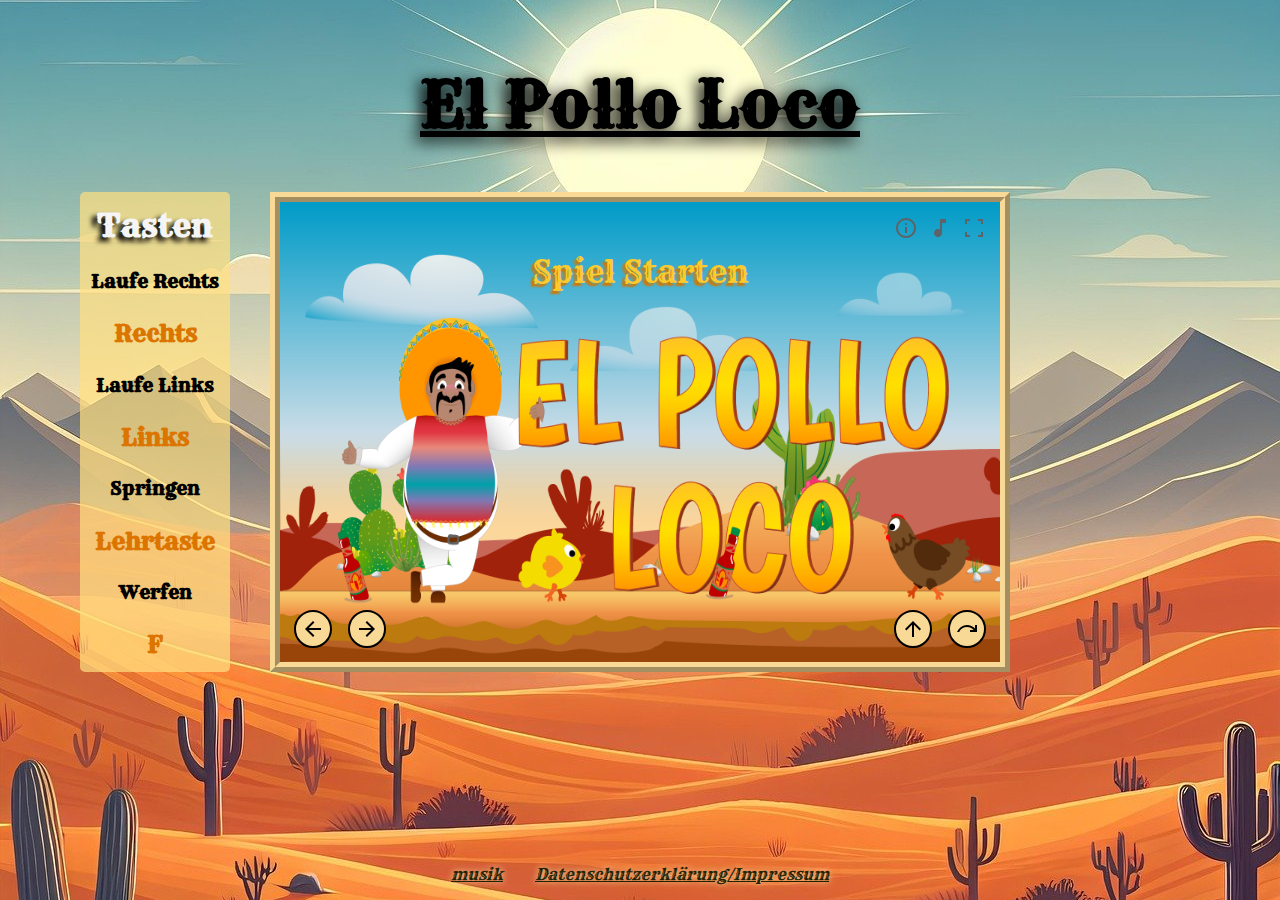
==== index.html @ b6bff3aa "mute btn" ====
<!DOCTYPE html>
<html lang="en">

<head>
    <meta charset="UTF-8">
    <meta name="viewport" content="width=device-width, initial-scale=1.0">
    <link rel="stylesheet" href="style.css">
    <title>El Polo Loco</title>
    <script src="classes/drawable-object.class.js"></script>
    <script src="classes/movable-object.class.js"></script>
    <script src="classes/background.class.js"></script>
    <script src="classes/status-bar.class.js"></script>
    <script src="classes/world.class.js"></script>
    <script src="classes/character.class.js"></script>
    <script src="classes/chicken.class.js"></script>
    <script src="classes/small-chicken.class.js"></script>
    <script src="classes/endboss.class.js"></script>
    <script src="classes/cloud.class.js"></script>
    <script src="classes/throwabel-object.class.js"></script>
    <script src="classes/background-objeckt.class.js"></script>
    <script src="classes/collectable-objects.class.js"></script>
    <script src="classes/end-screean.class.js"></script>
    <script src="classes/collisions.class.js"></script>
    <script src="classes/keyboard.class.js"></script>
    <script src="classes/level.class.js"></script>
    <script src="levels/level1.js"></script>

    <script src="js/game.js"></script>
</head>

<body>
    <div class="main-container">
        <div class="top-container">
            <h1 translate="no">El Pollo Loco</h1>
            <div class="game-arrea">
                <div class="help-bar">
                    <h2 class="title">Tasten</h2>
                    <h3>Laufe Rechts</h3>
                    <h2>Rechts</h2>
                    <h3>Laufe Links</h3>
                    <h2>Links</h2>
                    <h3>Springen</h3>
                    <h2>Lehrtaste</h2>
                    <h3>Werfen</h3>
                    <h2>F</h2>
                </div>
                <div class="overlay">
                    <div class="top-row">
                        <img src="./img/icons/info.svg" alt="info">
                        <img id="audio-btn" src="./img/icons/music_note.svg" alt="music" onclick="toggleMusic()">
                        <img src="./img/icons/fullscreen.svg" alt="fullscreen">
                    </div>
                    <div class="mobile-row">
                        <div class="move">
                            <img id="btnLeft" src="./img/icons/arrow_back.svg" alt="left">
                            <img id="btnRight" src="./img/icons/arrow_forward.svg" alt="right">
                        </div>
                        <div class="move">
                            <img id="jump" src="./img/icons/arrow_upward.svg" alt="jump">
                            <img id="throw" class="throw-btn" src="./img/icons/throw.svg" alt="throw">
                        </div>
                    </div>
                </div>
                <canvas width="740" height="480" id="canvas" class="d-none"></canvas>
                <div class="start-screen" id="start-screen">
                    <button class="start-btn" onclick="InitiateGame()">Spiel Starten</button>
                </div>
            </div>
            <button class="restart d-none" id="restart" onclick="reset()"> Neustart </button>
        </div>

        <footer>
            <a href="https://www.chosic.com/free-music/all/">musik</a> 
            <a onclick="window.location.href='./privacy-policy.html'">Datenschutzerklärung/Impressum</a> 
            </footer>
    </div>
</body>

</html>
---- style.css ----
*{
    box-sizing: border-box;
    margin: 0;
    
}

@font-face {
    font-family: 'ray';
    font-style: normal;
    src: url('./font/Rye-Regular.ttf') format('truetype');
  }

  @font-face {
    font-family: 'roboto';
    font-style: normal;
    src: url('./font/Roboto-Regular.ttf') format('truetype');
  }

body {
    min-height: 100vh;
    background-image: url(./img/5_background/desert-background.jpg);
    background-position: center;
    background-size: cover;
    font-family:'ray', Arial, Helvetica, sans-serif;
}

.d-none {
    display: none !important;
}

.main-container {
    height: 100vh;
    padding: 4rem 1rem;
    display: flex;
    flex-direction: column;
    align-items: center;
    justify-content: space-between;
    padding-bottom: 1rem;
}

.top-container {
    width: 100%;
    max-width: 740px;
    display: flex;
    flex-direction: column;
    align-items: center;
    gap: 3rem;
}

.game-arrea {
    width: 100%;
    max-width: 740px;
    height: 480px;
    position: relative;
    display: flex;
    justify-content: center;
    align-items: center;
}

.start-screen {
    height: 100%;
    width: 100%;
    background-image: url(./img/9_intro_outro_screens/start/startscreen_1.png);
    background-size:100% 100%;
    background-position: center;
    background-repeat: no-repeat;
    display: flex;
    justify-content: center;
    border: 10px ridge #F8D995;
}

.start-btn {
    position: absolute; 
    margin-top: 3rem;
    background-color: transparent;
    border: none;
    font-size: 2rem;
    color: #fccb2b;
    text-shadow: -3px 3px 2px rgb(210, 119, 0);
}

.restart {
    background-color: transparent;
    border: none;
    font-size: 2rem;
    color: #4a0000;
    text-shadow: -3px 1px 2px #fccb2b;
    text-decoration: underline;
}

.help-bar {
    position: absolute;
    left: -190px;
    top: 0;
    height: 100%;
    display: flex;
    flex-direction: column;
    justify-content: space-around;
    align-items: center;
    background-color: rgba(255, 224, 130, 0.7);
    border-radius: 5px;
    padding: 0 10px;
    width: 150px;
}

canvas {
    background-color: black;
    border: 10px ridge #F8D995;
    box-shadow: 0px 0px 9px 2px black;
    display: block;
}

button {
    font-family:'ray', Arial, Helvetica, sans-serif;
}

button:hover {
    cursor: pointer;
    font-size: 2.5rem;
}

h1 {
    font-size: 4rem;
    text-decoration: underline;
    text-shadow: -5px 4px 16px black;
}

.title {
    color: whitesmoke;
    font-size: 2rem;
    text-shadow: -5px 4px 5px black;
}

h2 {
    color: #dc7500;
}

footer {
    display: flex;
    gap: 2rem;
}

footer a {
    text-shadow: 0px 0px 6px #fde2aa;
}

a {
    color: rgb(33, 34, 0);
    font-style: italic;
    text-decoration: underline;
    font-family:'ray', Arial, Helvetica, sans-serif;
}

a:hover {
    cursor: pointer;
}


.privacy-policy-body {
    width: 100%;
    background-image: none;
    font-family:'roboto' , Arial, Helvetica, sans-serif !important;
    padding: 2rem 1rem;
}

.privacy-policy {
    width: 100%;
    padding: 1rem 1rem;
    display: flex;
    flex-direction: column;
    align-items: flex-start;
    justify-content: center;
    gap: 16px;
    font-family:'roboto' , Arial, Helvetica, sans-serif !important;
}

.privacy-policy a {
    font-family:'roboto' , Arial, Helvetica, sans-serif !important;
}

.privacy-policy-body h1 {
    padding-top: 4rem;
    text-align: center;
    text-shadow: none;
    font-size: 3rem;
}

.privacy-policy-body img:hover {
    cursor: pointer;
}

.privacy-policy-body h2 {
    padding-top: 16px;
}

.overlay {
    position: absolute;
    width: 100%;
    height: 100%;
    display: flex;
    flex-direction: column;
    justify-content: space-between;
    align-items: center;
}

.top-row {
    width: 100%;
    padding: 24px;
    display: flex;
    justify-content: flex-end;
    gap: 10px;
    align-items: center;
}

.mobile-row {
    width: 100%;
    display: flex;
    justify-content: space-between;
    padding: 24px;
    align-items: center;
}

.move {
    display: flex;
    gap: 16px;
    align-items: center;
}

.move img {
    padding: 5px;
    border: solid 2px black;
    border-radius: 100%;
    background-color: #F8D995;
}

.throw-btn {
    rotate: 90deg;
}

@media (max-width: 740px) {
    canvas {
        width: 100%;
    }
    .game-arrea {
        width: 100%;
    }
    .top-container {
        width: 100%;
    }
    footer {
        display: none;
    }
    .main-container {
        padding: 0;
    }
    .top-container h1 {
        font-size: 2rem;
        padding-top: 2rem;
    }

    
}

@media (max-height: 480px) {
    canvas {
        height: 100vh;
    }
    .game-arrea {
        height: 100vh;
    }
    .top-container {
        height: 100vh;
        margin-top: 0;
    }
    .main-container {
        padding: 0;
    }
    .top-container h1 {
        display: none;
    }
    .start-btn {
        margin-top: 1rem;
    }
    
}
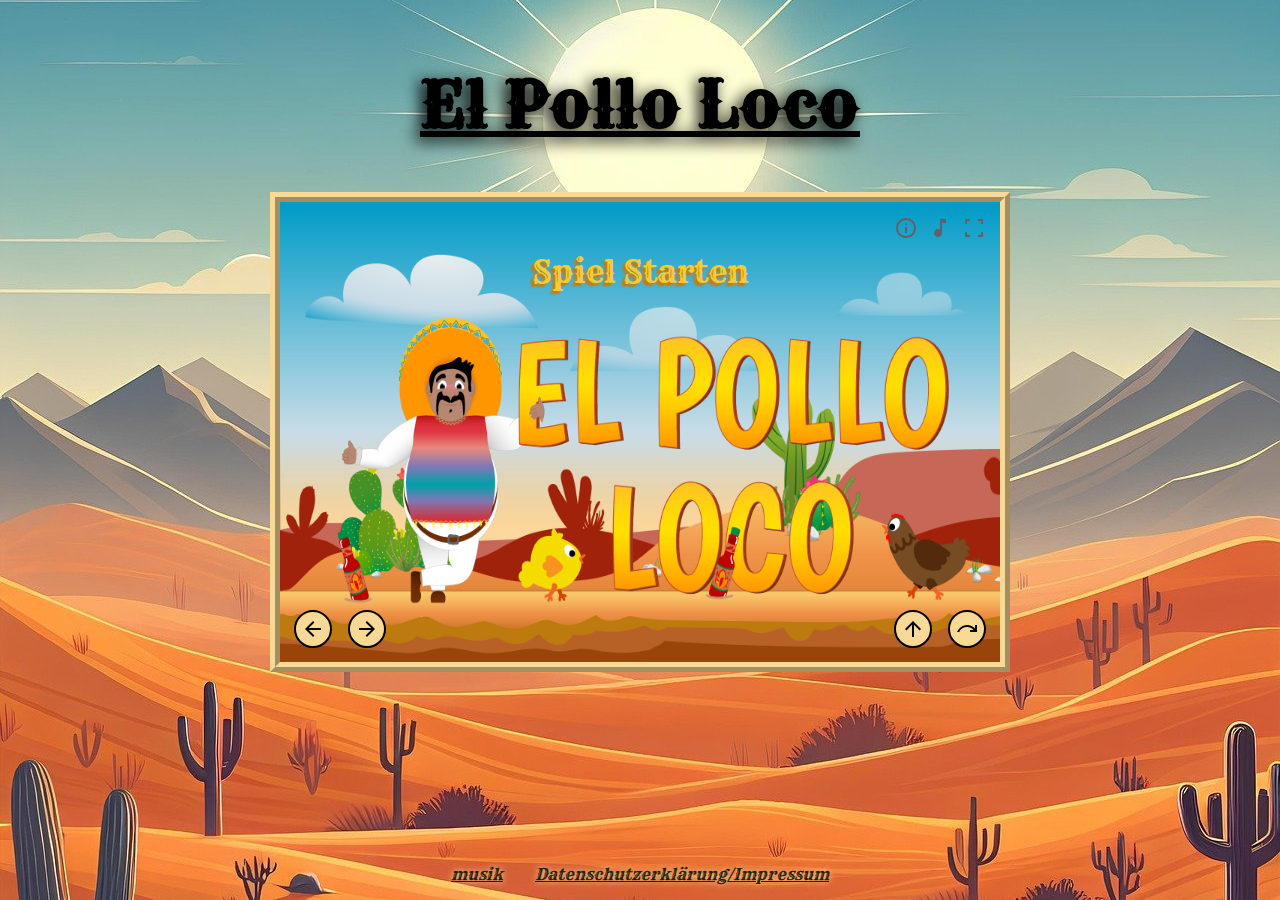
==== commit a034d2e5: "fullscreen" ====
--- a/index.html
+++ b/index.html
@@ -32,8 +32,8 @@
     <div class="main-container">
         <div class="top-container">
             <h1 translate="no">El Pollo Loco</h1>
-            <div class="game-arrea">
-                <div class="help-bar">
+            <div id="game-arrea" class="game-arrea">
+                <div id="help-bar" class="help-bar">
                     <h2 class="title">Tasten</h2>
                     <h3>Laufe Rechts</h3>
                     <h2>Rechts</h2>
@@ -46,9 +46,9 @@
                 </div>
                 <div class="overlay">
                     <div class="top-row">
-                        <img src="./img/icons/info.svg" alt="info">
+                        <img id="info" src="./img/icons/info.svg" alt="info">
                         <img id="audio-btn" src="./img/icons/music_note.svg" alt="music" onclick="toggleMusic()">
-                        <img src="./img/icons/fullscreen.svg" alt="fullscreen">
+                        <img src="./img/icons/fullscreen.svg" alt="fullscreen" onclick="fullscreen()">
                     </div>
                     <div class="mobile-row">
                         <div class="move">
--- a/style.css
+++ b/style.css
@@ -237,6 +237,13 @@
     rotate: 90deg;
 }
 
+@media (max-width: 1500px) {
+    .help-bar {
+        display: none;
+        left: 0px;
+    }
+}
+
 @media (max-width: 740px) {
     canvas {
         width: 100%;
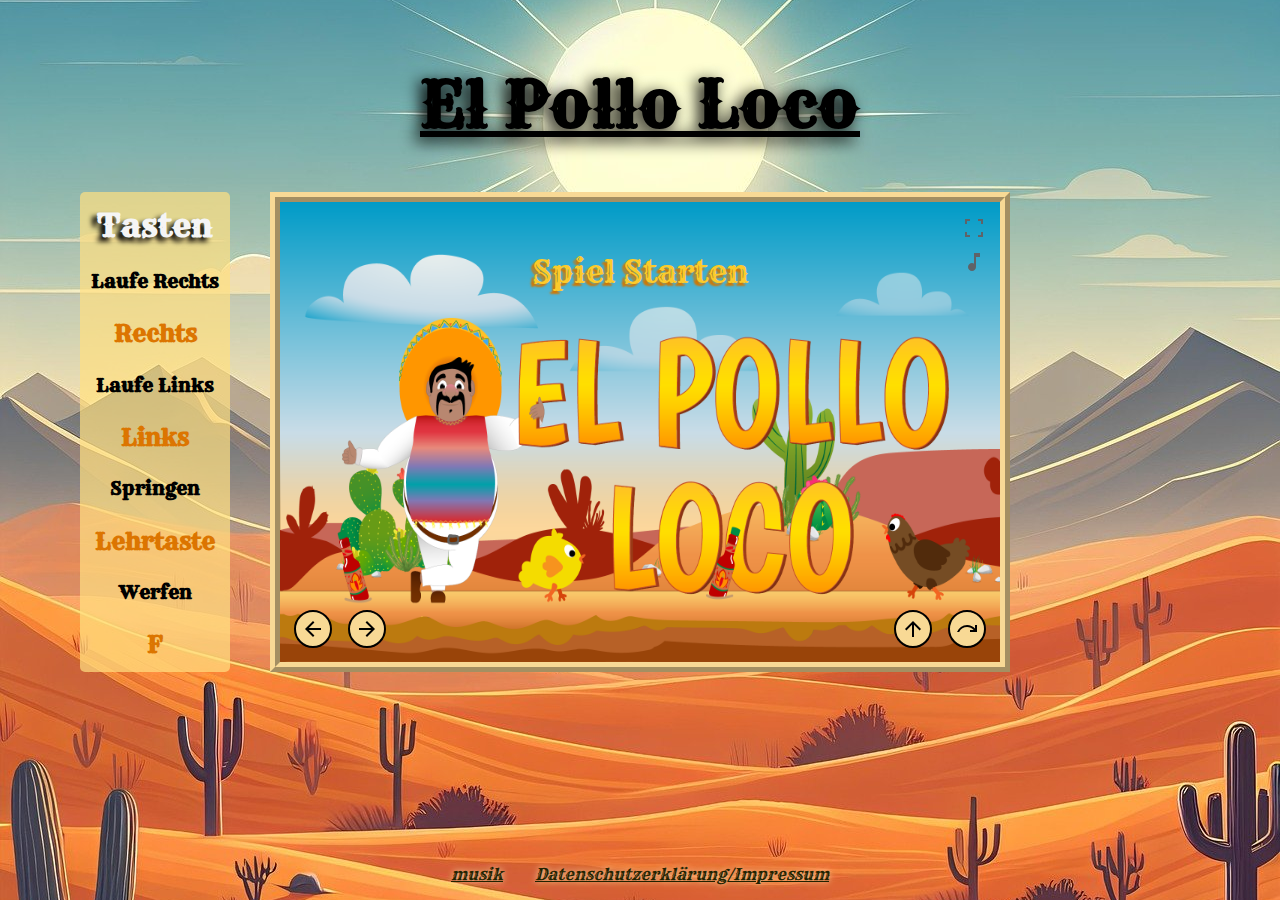
==== commit d76b8729: "info btn" ====
--- a/index.html
+++ b/index.html
@@ -46,7 +46,7 @@
                 </div>
                 <div class="overlay">
                     <div class="top-row">
-                        <img id="info" src="./img/icons/info.svg" alt="info">
+                        <img id="info" src="./img/icons/info.svg" alt="info" onclick="info()">
                         <img id="audio-btn" src="./img/icons/music_note.svg" alt="music" onclick="toggleMusic()">
                         <img src="./img/icons/fullscreen.svg" alt="fullscreen" onclick="fullscreen()">
                     </div>
--- a/style.css
+++ b/style.css
@@ -209,7 +209,8 @@
     display: flex;
     justify-content: flex-end;
     gap: 10px;
-    align-items: center;
+    align-items: flex-end;
+    flex-direction: column-reverse;
 }
 
 .mobile-row {
@@ -237,10 +238,17 @@
     rotate: 90deg;
 }
 
-@media (max-width: 1500px) {
+#info {
+    display: none;
+}
+
+@media (max-width: 1160px) {
     .help-bar {
-        display: none;
         left: 0px;
+    }
+
+    #info {
+        display: flex;
     }
 }
 
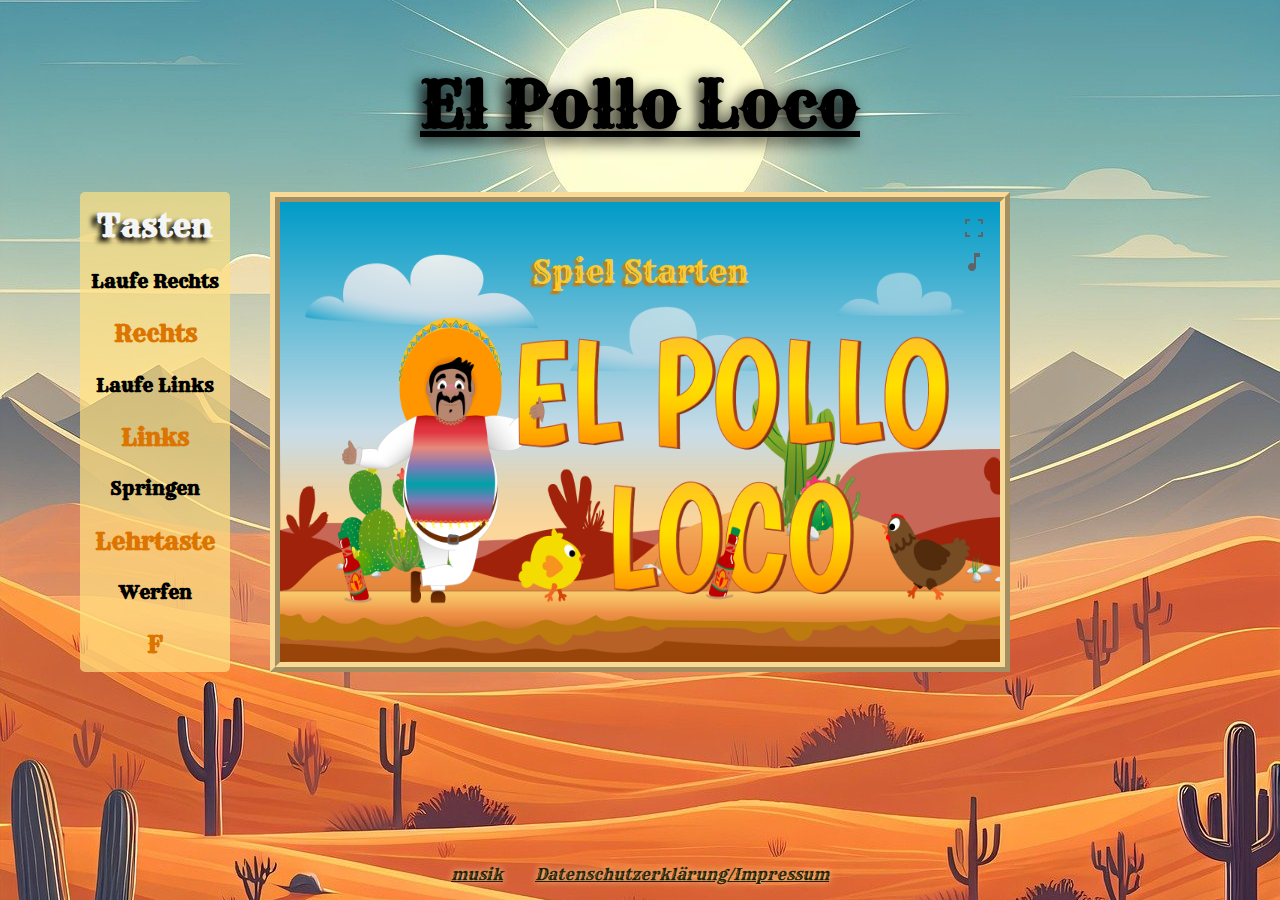
==== commit 1baf5dc6: "CSS mobile update" ====
--- a/index.html
+++ b/index.html
@@ -68,6 +68,9 @@
             </div>
             <button class="restart d-none" id="restart" onclick="reset()"> Neustart </button>
         </div>
+        <div class="turn-overlay">
+           <h2>Bitte drehen Sie den Bildschirm, um "El Pollo Loco" spieln zu können.</h2>
+        </div>
 
         <footer>
             <a href="https://www.chosic.com/free-music/all/">musik</a> 
--- a/style.css
+++ b/style.css
@@ -1,27 +1,27 @@
-*{
+* {
     box-sizing: border-box;
     margin: 0;
-    
+
 }
 
 @font-face {
     font-family: 'ray';
     font-style: normal;
     src: url('./font/Rye-Regular.ttf') format('truetype');
-  }
-
-  @font-face {
+}
+
+@font-face {
     font-family: 'roboto';
     font-style: normal;
     src: url('./font/Roboto-Regular.ttf') format('truetype');
-  }
+}
 
 body {
     min-height: 100vh;
     background-image: url(./img/5_background/desert-background.jpg);
     background-position: center;
     background-size: cover;
-    font-family:'ray', Arial, Helvetica, sans-serif;
+    font-family: 'ray', Arial, Helvetica, sans-serif;
 }
 
 .d-none {
@@ -61,7 +61,7 @@
     height: 100%;
     width: 100%;
     background-image: url(./img/9_intro_outro_screens/start/startscreen_1.png);
-    background-size:100% 100%;
+    background-size: 100% 100%;
     background-position: center;
     background-repeat: no-repeat;
     display: flex;
@@ -70,7 +70,7 @@
 }
 
 .start-btn {
-    position: absolute; 
+    position: absolute;
     margin-top: 3rem;
     background-color: transparent;
     border: none;
@@ -111,7 +111,7 @@
 }
 
 button {
-    font-family:'ray', Arial, Helvetica, sans-serif;
+    font-family: 'ray', Arial, Helvetica, sans-serif;
 }
 
 button:hover {
@@ -148,7 +148,7 @@
     color: rgb(33, 34, 0);
     font-style: italic;
     text-decoration: underline;
-    font-family:'ray', Arial, Helvetica, sans-serif;
+    font-family: 'ray', Arial, Helvetica, sans-serif;
 }
 
 a:hover {
@@ -159,7 +159,7 @@
 .privacy-policy-body {
     width: 100%;
     background-image: none;
-    font-family:'roboto' , Arial, Helvetica, sans-serif !important;
+    font-family: 'roboto', Arial, Helvetica, sans-serif !important;
     padding: 2rem 1rem;
 }
 
@@ -171,11 +171,11 @@
     align-items: flex-start;
     justify-content: center;
     gap: 16px;
-    font-family:'roboto' , Arial, Helvetica, sans-serif !important;
+    font-family: 'roboto', Arial, Helvetica, sans-serif !important;
 }
 
 .privacy-policy a {
-    font-family:'roboto' , Arial, Helvetica, sans-serif !important;
+    font-family: 'roboto', Arial, Helvetica, sans-serif !important;
 }
 
 .privacy-policy-body h1 {
@@ -215,9 +215,10 @@
 
 .mobile-row {
     width: 100%;
-    display: flex;
+    display: none;
     justify-content: space-between;
-    padding: 24px;
+    padding: 16px;
+    padding-bottom: 16px;
     align-items: center;
 }
 
@@ -242,6 +243,10 @@
     display: none;
 }
 
+.turn-overlay {
+    display: none;
+}
+
 @media (max-width: 1160px) {
     .help-bar {
         left: 0px;
@@ -250,52 +255,77 @@
     #info {
         display: flex;
     }
+
+    .mobile-row {
+        display: flex;
+    }
 }
 
 @media (max-width: 740px) {
     canvas {
         width: 100%;
     }
+
     .game-arrea {
         width: 100%;
     }
+
     .top-container {
         width: 100%;
     }
+
     footer {
         display: none;
     }
+
     .main-container {
         padding: 0;
     }
+
     .top-container h1 {
         font-size: 2rem;
         padding-top: 2rem;
     }
 
-    
+}
+
+@media (max-width: 600px) {
+    .turn-overlay {
+        position: absolute;
+        display: flex;
+        align-items: center;
+        justify-content: center;
+        background-color: black;
+        width: 100%;
+        height: 100%;
+        text-align: center;
+    }
 }
 
 @media (max-height: 480px) {
     canvas {
         height: 100vh;
     }
+
     .game-arrea {
         height: 100vh;
     }
+
     .top-container {
         height: 100vh;
         margin-top: 0;
     }
+
     .main-container {
         padding: 0;
     }
+
     .top-container h1 {
         display: none;
     }
+
     .start-btn {
         margin-top: 1rem;
     }
-    
-}
-
+
+}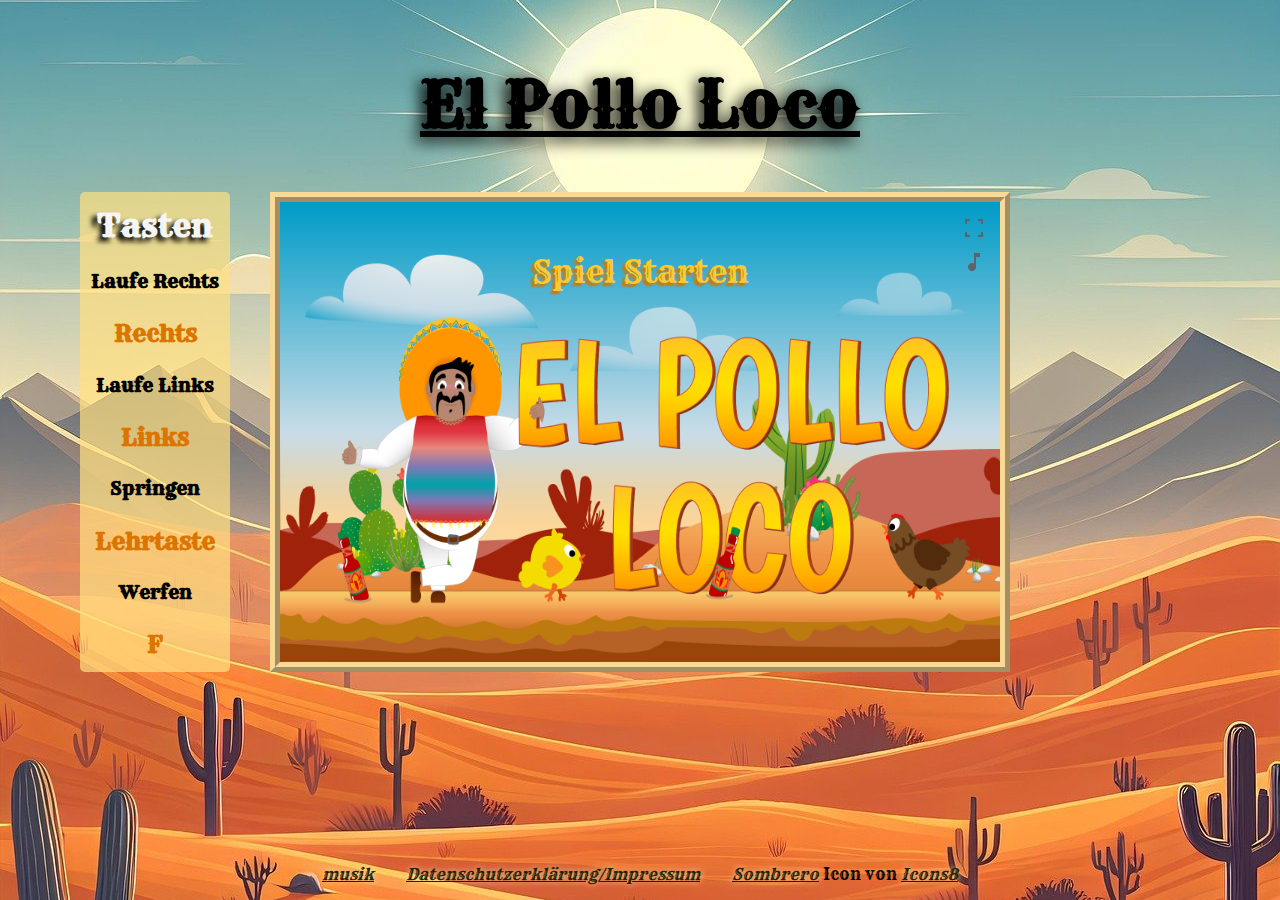
==== commit c2a517bf: "code Clean up" ====
--- a/index.html
+++ b/index.html
@@ -6,6 +6,8 @@
     <meta name="viewport" content="width=device-width, initial-scale=1.0">
     <link rel="stylesheet" href="style.css">
     <title>El Polo Loco</title>
+    <link rel="icon" type="image/png" sizes="32x32" href="./img/icons/favicon-32.png">
+    <link rel="icon" type="image/png" sizes="16x16" href="./img/icons/favicon-16.png">
     <script src="classes/drawable-object.class.js"></script>
     <script src="classes/movable-object.class.js"></script>
     <script src="classes/background.class.js"></script>
@@ -75,6 +77,7 @@
         <footer>
             <a href="https://www.chosic.com/free-music/all/">musik</a> 
             <a onclick="window.location.href='./privacy-policy.html'">Datenschutzerklärung/Impressum</a> 
+            <div><a target="_blank" href="https://icons8.com/icon/1968/sombrero">Sombrero</a> Icon von <a target="_blank" href="https://icons8.com">Icons8</a></div>
             </footer>
     </div>
 </body>
--- a/style.css
+++ b/style.css
@@ -213,6 +213,10 @@
     flex-direction: column-reverse;
 }
 
+.top-row img {
+    cursor: pointer;
+}
+
 .mobile-row {
     width: 100%;
     display: none;
@@ -233,6 +237,7 @@
     border: solid 2px black;
     border-radius: 100%;
     background-color: #F8D995;
+    cursor: pointer;
 }
 
 .throw-btn {
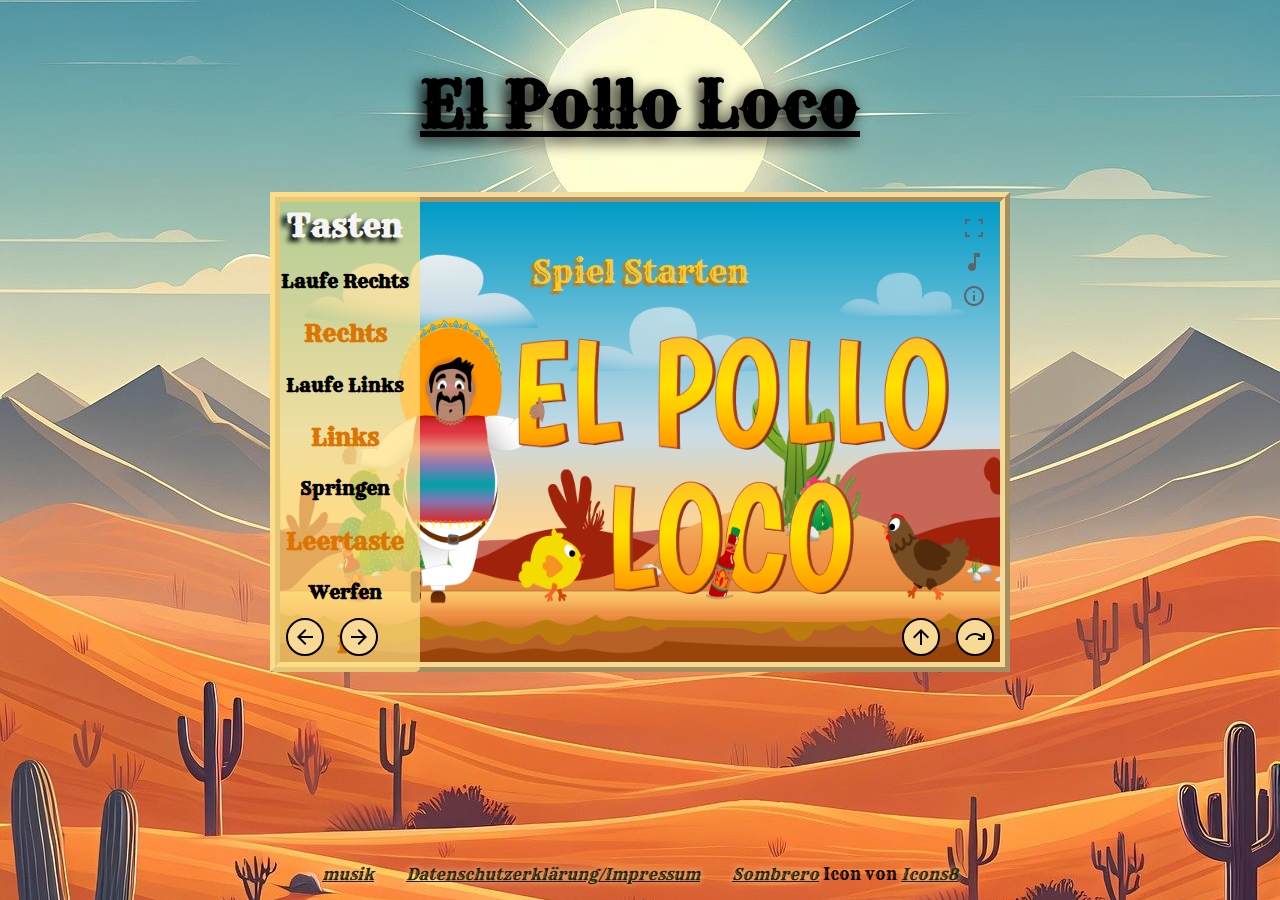
==== commit d1c3f4b5: "Update index.html" ====
--- a/index.html
+++ b/index.html
@@ -10,7 +10,6 @@
     <link rel="icon" type="image/png" sizes="16x16" href="./img/icons/favicon-16.png">
     <script src="classes/drawable-object.class.js"></script>
     <script src="classes/movable-object.class.js"></script>
-    <script src="classes/background.class.js"></script>
     <script src="classes/status-bar.class.js"></script>
     <script src="classes/world.class.js"></script>
     <script src="classes/character.class.js"></script>
@@ -42,7 +41,7 @@
                     <h3>Laufe Links</h3>
                     <h2>Links</h2>
                     <h3>Springen</h3>
-                    <h2>Lehrtaste</h2>
+                    <h2>Leertaste</h2>
                     <h3>Werfen</h3>
                     <h2>F</h2>
                 </div>
@@ -67,8 +66,9 @@
                 <div class="start-screen" id="start-screen">
                     <button class="start-btn" onclick="InitiateGame()">Spiel Starten</button>
                 </div>
+                <button class="restart d-none" id="restart" onclick="reset()"> Neustart </button>
             </div>
-            <button class="restart d-none" id="restart" onclick="reset()"> Neustart </button>
+            
         </div>
         <div class="turn-overlay">
            <h2>Bitte drehen Sie den Bildschirm, um "El Pollo Loco" spieln zu können.</h2>
--- a/style.css
+++ b/style.css
@@ -80,6 +80,8 @@
 }
 
 .restart {
+    padding-top: 300px;
+    position: absolute;
     background-color: transparent;
     border: none;
     font-size: 2rem;
@@ -252,7 +254,7 @@
     display: none;
 }
 
-@media (max-width: 1160px) {
+@media (max-width: 1370px) {
     .help-bar {
         left: 0px;
     }
